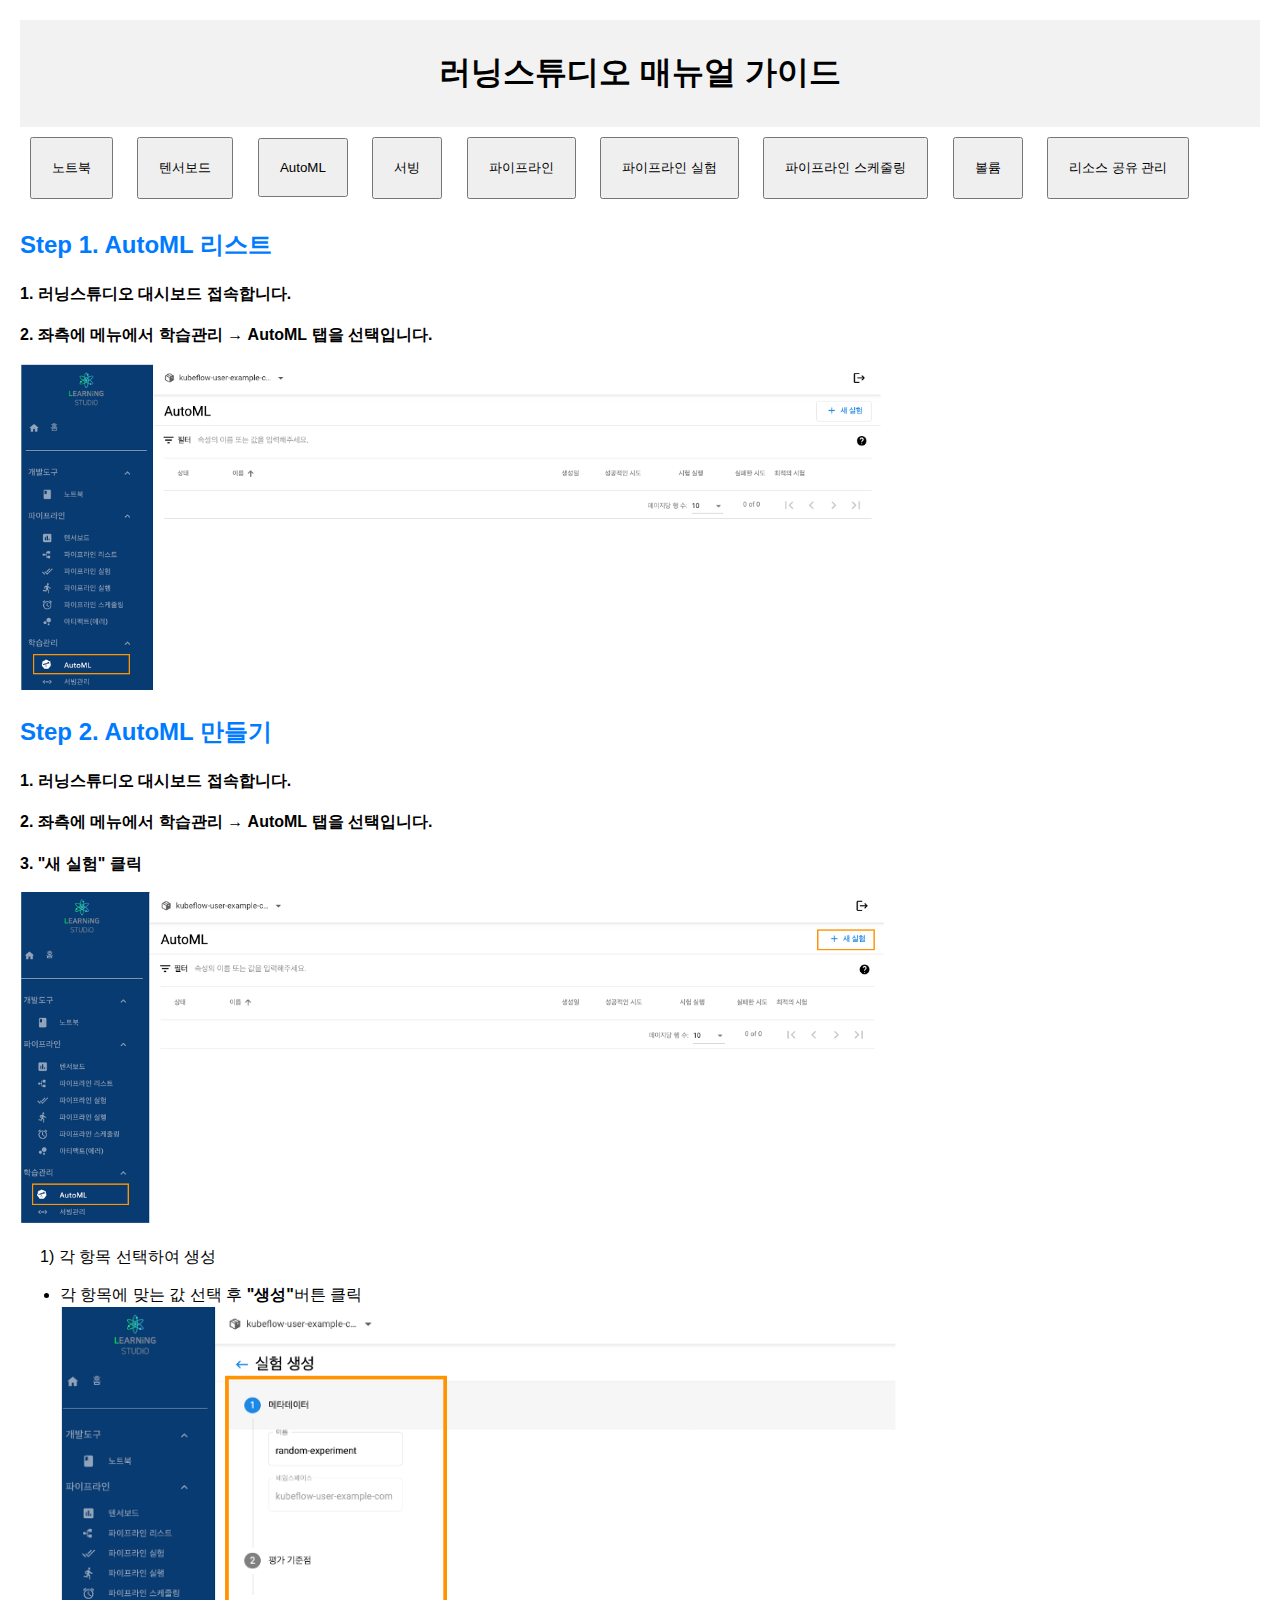
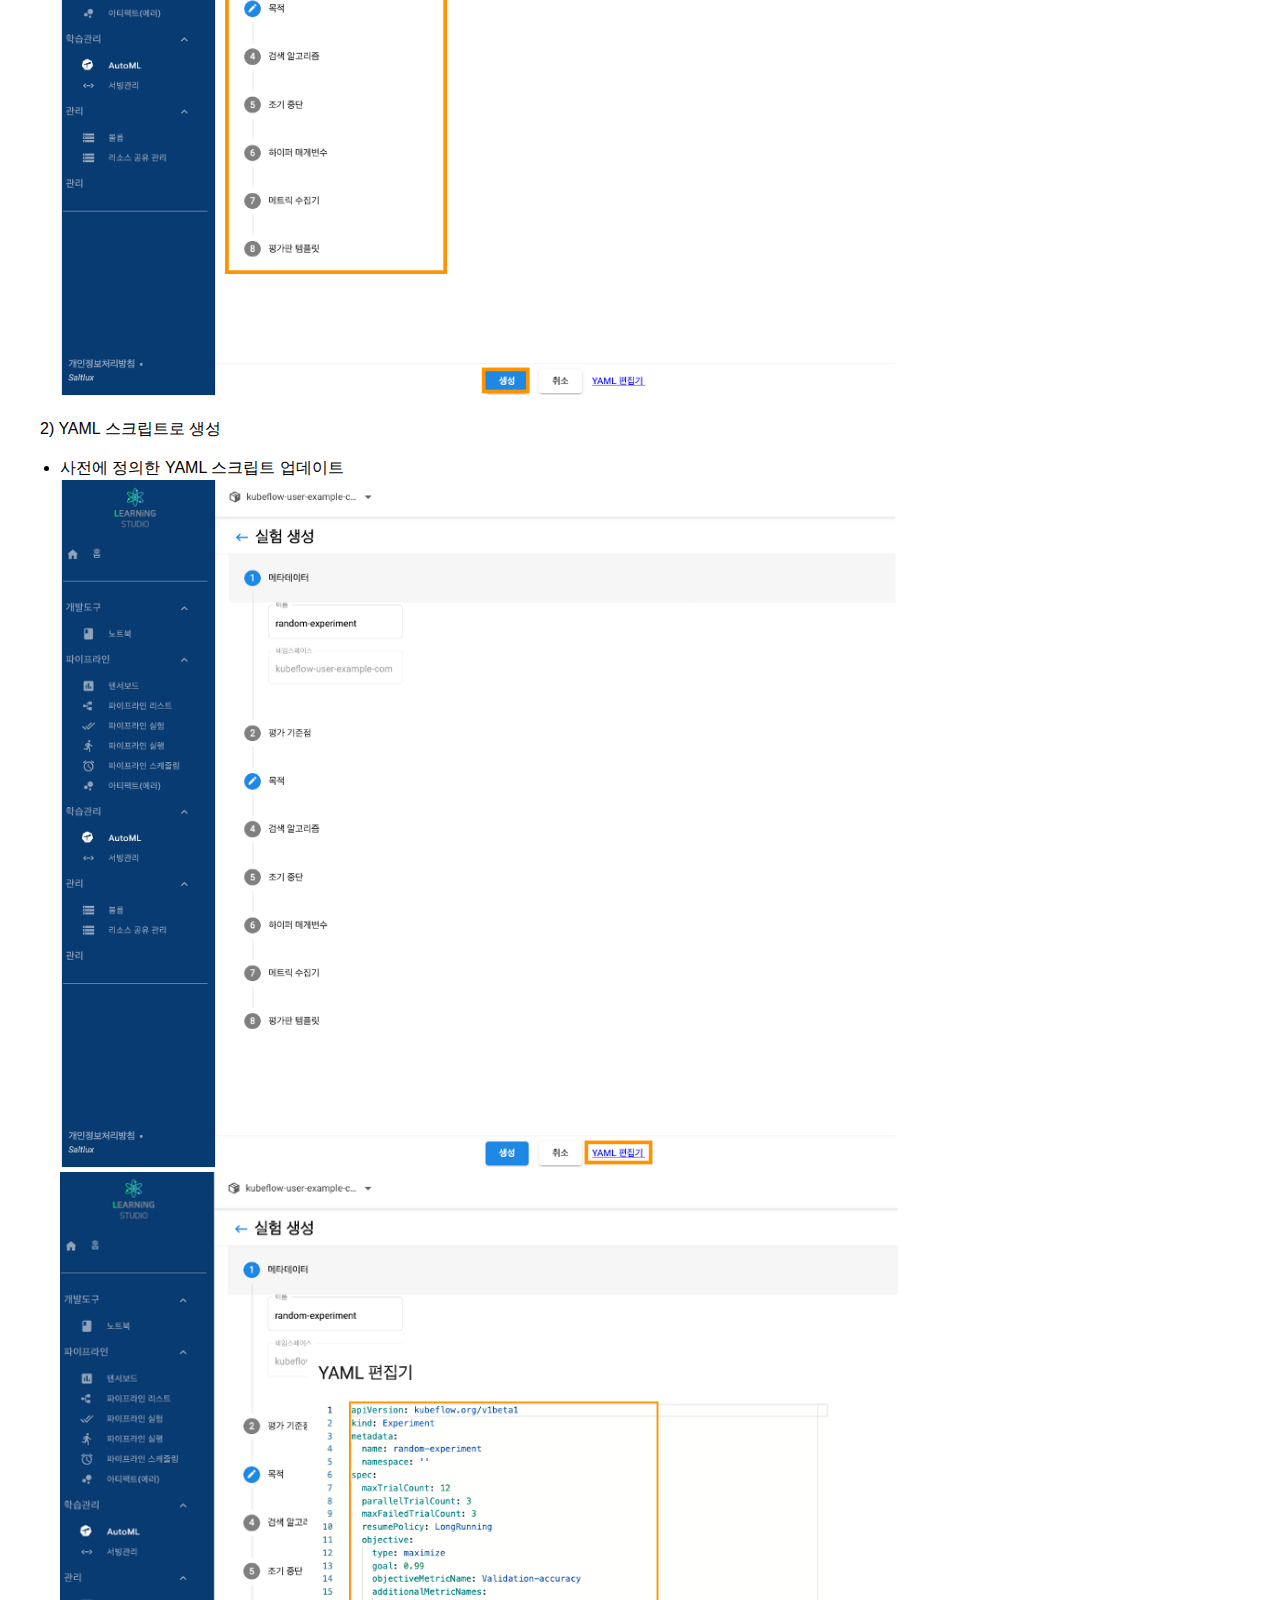
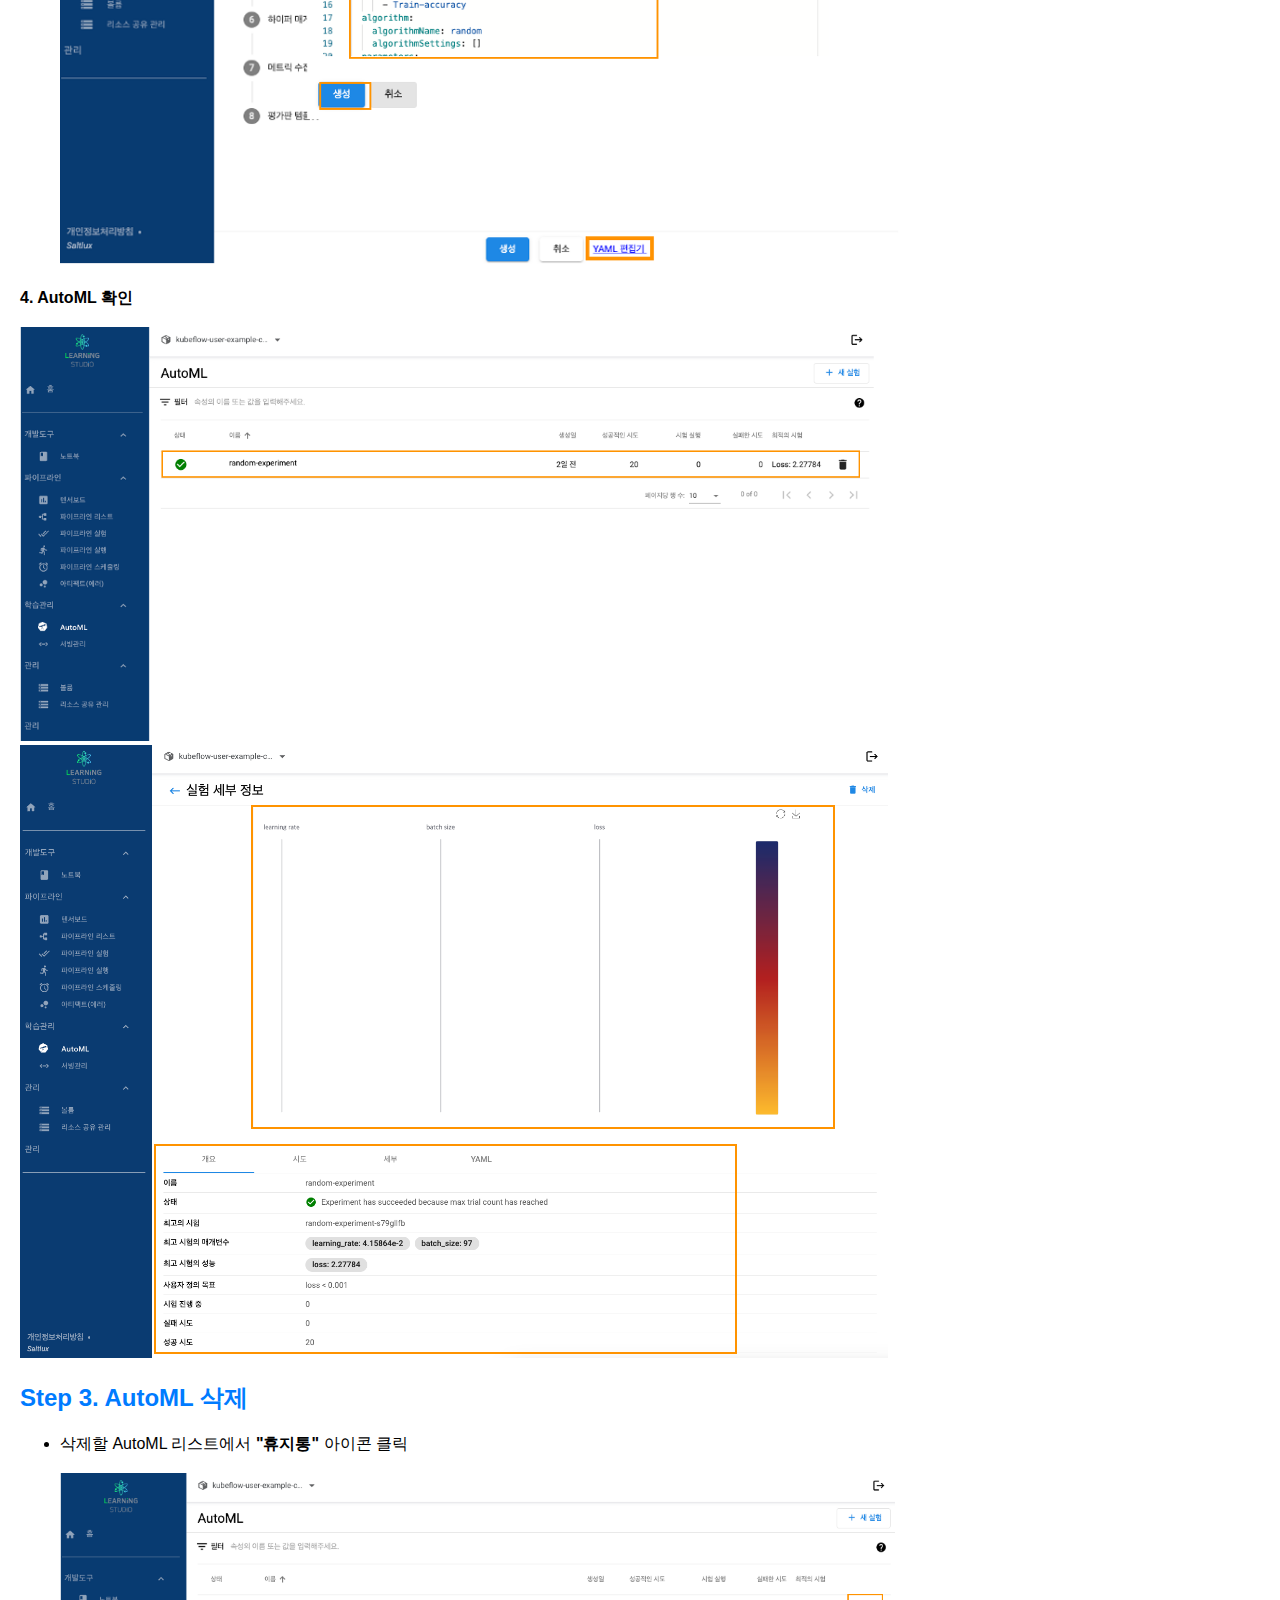
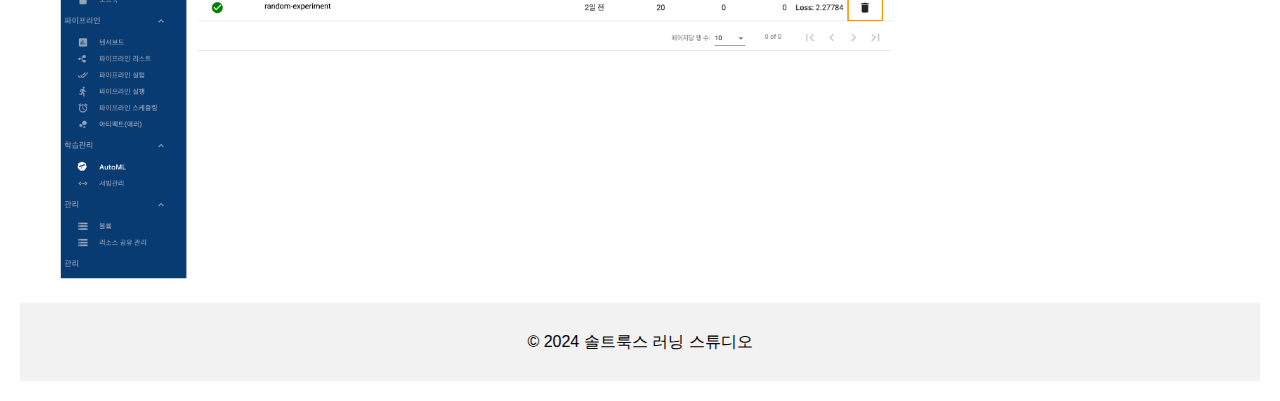
==== katib.html @ a41e3622 "manual 업데이트" ====
<!DOCTYPE html>
<html lang="en">
<head>
    <meta charset="UTF-8">
    <meta name="viewport" content="width=device-width, initial-scale=1.0">
    <link href="css/style.css" rel="stylesheet" type="text/css">
    <title>Your Manual</title>
</head>
<body>

    <header>
        <h1>러닝스튜디오 매뉴얼 가이드</h1>
    </header>

    <div class="button-container">
        <button class="button-box" onclick="window.location.href='notebook.html'">노트북</button>
        <button class="button-box" onclick="window.location.href='tensorboard.html'">텐서보드</button>
        <button class="button-box" onclick="window.location.href='katib.html'">AutoML</button>
        <button class="button-box" onclick="window.location.href='serving.html'">서빙</button>
        <button class="button-box" onclick="window.location.href='pipeline.html'">파이프라인</button>
        <button class="button-box" onclick="window.location.href='pipeline-experiments.html'">파이프라인 실험</button>
        <button class="button-box" onclick="window.location.href='pipeline-recurringruns.html'">파이프라인 스케줄링</button>
        <button class="button-box" onclick="window.location.href='volume.html'">볼륨</button>
        <button class="button-box" onclick="window.location.href='manage-users.html'">리소스 공유 관리</button>
        <!-- 추가적인 버튼들 -->
    </div>

    <section>
        <h2>Step 1. AutoML 리스트</h2>
        <p class="board">1. 러닝스튜디오 대시보드 접속합니다.</p>
        <p class="board">2. 좌측에 메뉴에서 <strong>학습관리 → AutoML</strong> 탭을 선택입니다.</p>
        <img src="katib/1.katib.png" alt="katib listt">
    </section>

    <section>
        <h2>Step 2. AutoML 만들기</h2>
        <p class="board">1. 러닝스튜디오 대시보드 접속합니다.</p>
        <p class="board">2. 좌측에 메뉴에서 <strong>학습관리 → AutoML</strong> 탭을 선택입니다.</p>
        <p class="board">3. "새 실험" 클릭</p>

        <img src="katib/2.katib.png" alt="katib make"><br>

            <p class="in">1) 각 항목 선택하여 생성</p>
            <ul class="ul-indent">
                <li>각 항목에 맞는 값 선택 후 <strong>"생성"</strong>버튼 클릭</li>
                <img src="katib/3.katib.png" alt="katib make">
            </ul>

            <p class="in">2) YAML 스크립트로 생성</p>
            <ul class="ul-indent">
                <li>사전에 정의한 YAML 스크립트 업데이트</li>
                <img src="katib/4.katib.png" alt="katib make">
                <img src="katib/5.katib.png" alt="katib make">
            </ul>
        <p class="board">4. AutoML 확인</p>
        <img src="katib/6.katib.png" alt="katib make">
        <img src="katib/7.katib.png" alt="katib make">

    </section>

    <section>
        <h2>Step 3. AutoML 삭제</h2>
        <p class="in"></p>
        <ul class="ul-indent">
            <li>삭제할 AutoML 리스트에서 <strong>"휴지통"</strong> 아이콘 클릭</li><br>
            <img src="katib/8.katib.png" alt="katib delete">
            
        </ul>
        

    </section>

    <footer>
        <p>&copy; 2024 솔트룩스 러닝 스튜디오</p>
    </footer>

</body>
</html>
---- css/style.css ----
body {
    font-family: Arial, sans-serif;
    margin: 20px;
}

header {
    text-align: center;
    padding: 10px;
    background-color: #f2f2f2;
}

section {
    margin-bottom: 20px;
}

h2 {
    color: #007BFF;
}

p {
    line-height: 1.6;
}

img {
    max-width: 70%;
    height: auto;
}
/* .ul-indent{
    list-style-position : inside
} */

footer {
    text-align: center;
    padding: 10px;
    background-color: #f2f2f2;
}
.in{
    text-indent: 20px; 
}
.in1{
    text-indent: 50px; 
}   
.in2{
    text-indent: 50px; 
}        
.board{
    font-weight:bold;
}


.button-box {

    padding: 10px;
    margin: 10px;
    cursor: pointer;
}    
.button-container {
    /* display: flex; */
    justify-content: space-around;
    /* margin-bottom: 20px; */

}

.button-box {

    padding: 20px;
    margin: 10px;
    cursor: pointer;
    transition: background-color 0.3s;
}

.button-box:hover {
    background-color: #f2f2f2;
}   


/*  */
table {
    border: 1px #a39485 solid;
    font-size: .9em;
    box-shadow: 0 2px 5px rgba(0,0,0,.25);
    width: 70%;
    border-collapse: collapse;
    border-radius: 5px;
    overflow: hidden;
  }
  
  th {
    text-align: left;
  }
    
  thead {
    font-weight: bold;
    color: #fff;
    background: #73685d;
  }
    
   td, th {
    padding: 1em .5em;
    vertical-align: middle;
  }
    
   td {
    border-bottom: 1px solid rgba(0,0,0,.1);
    background: #fff;
  }
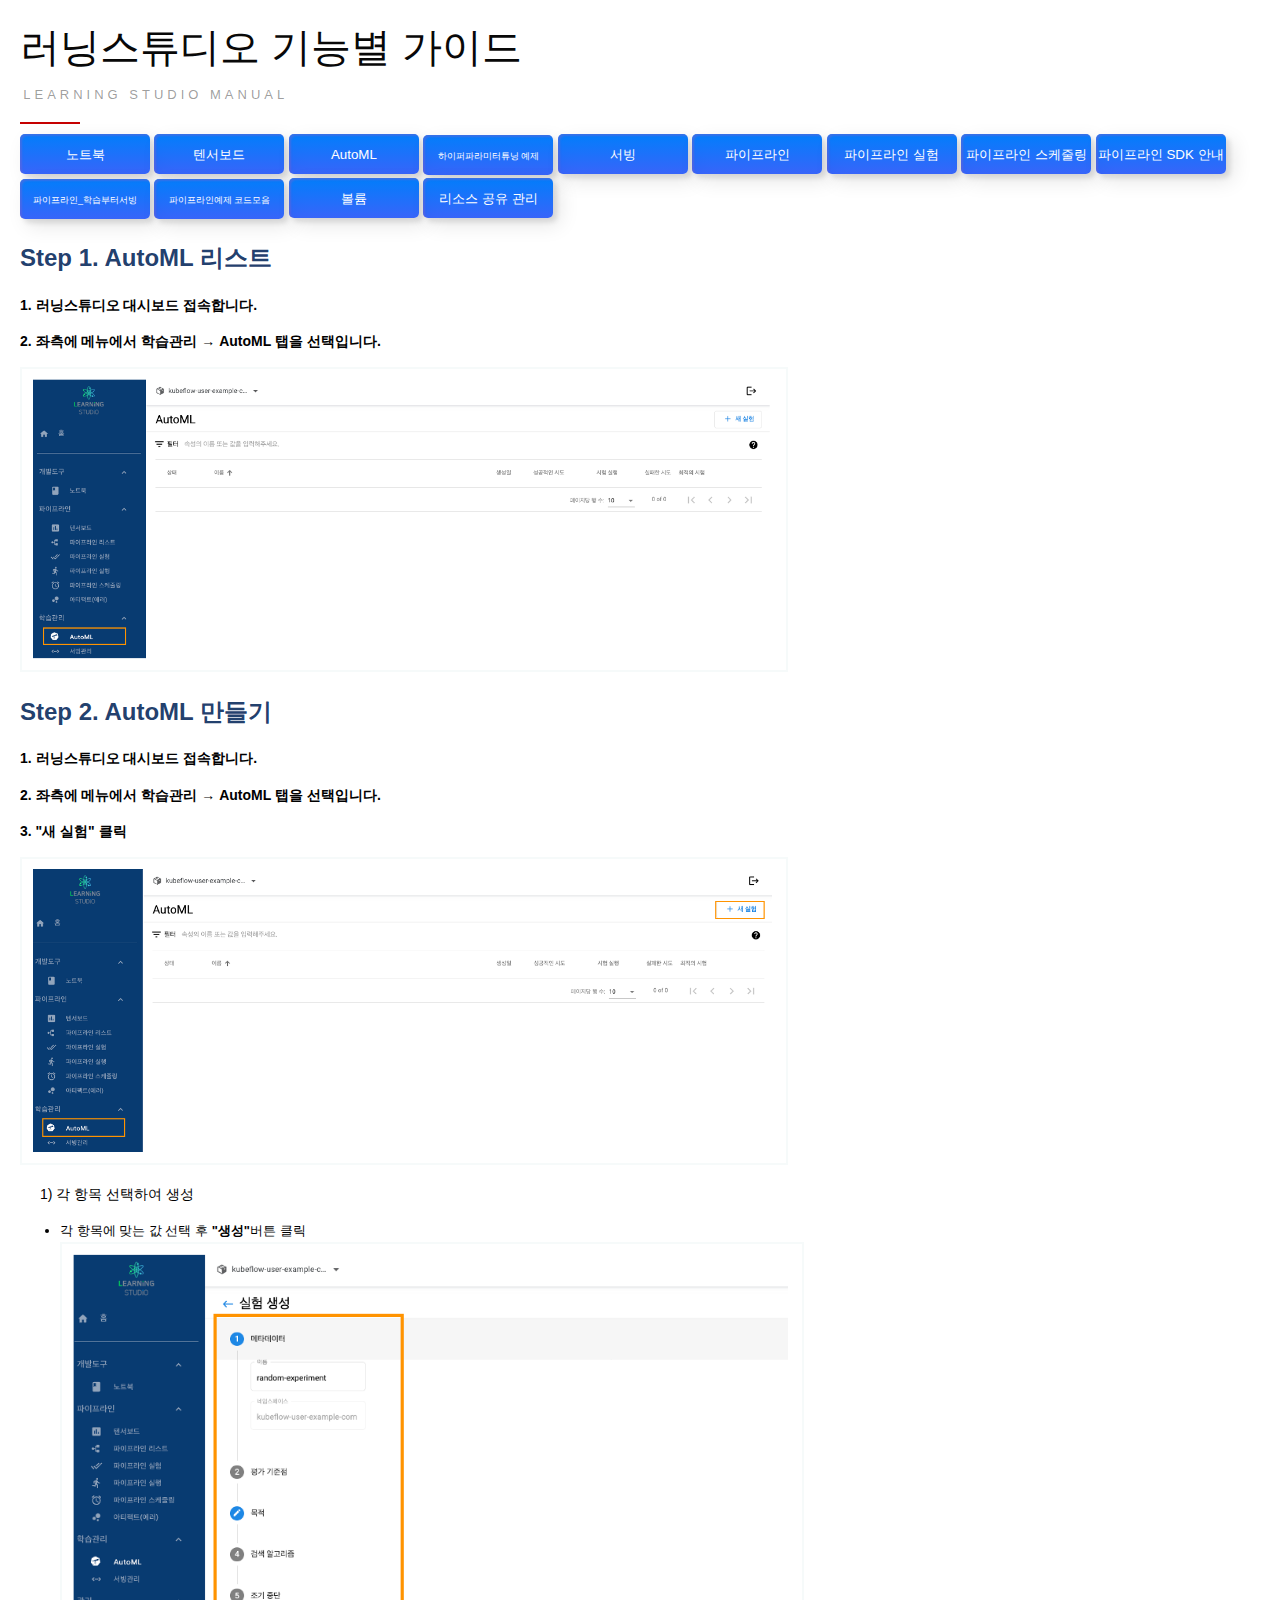
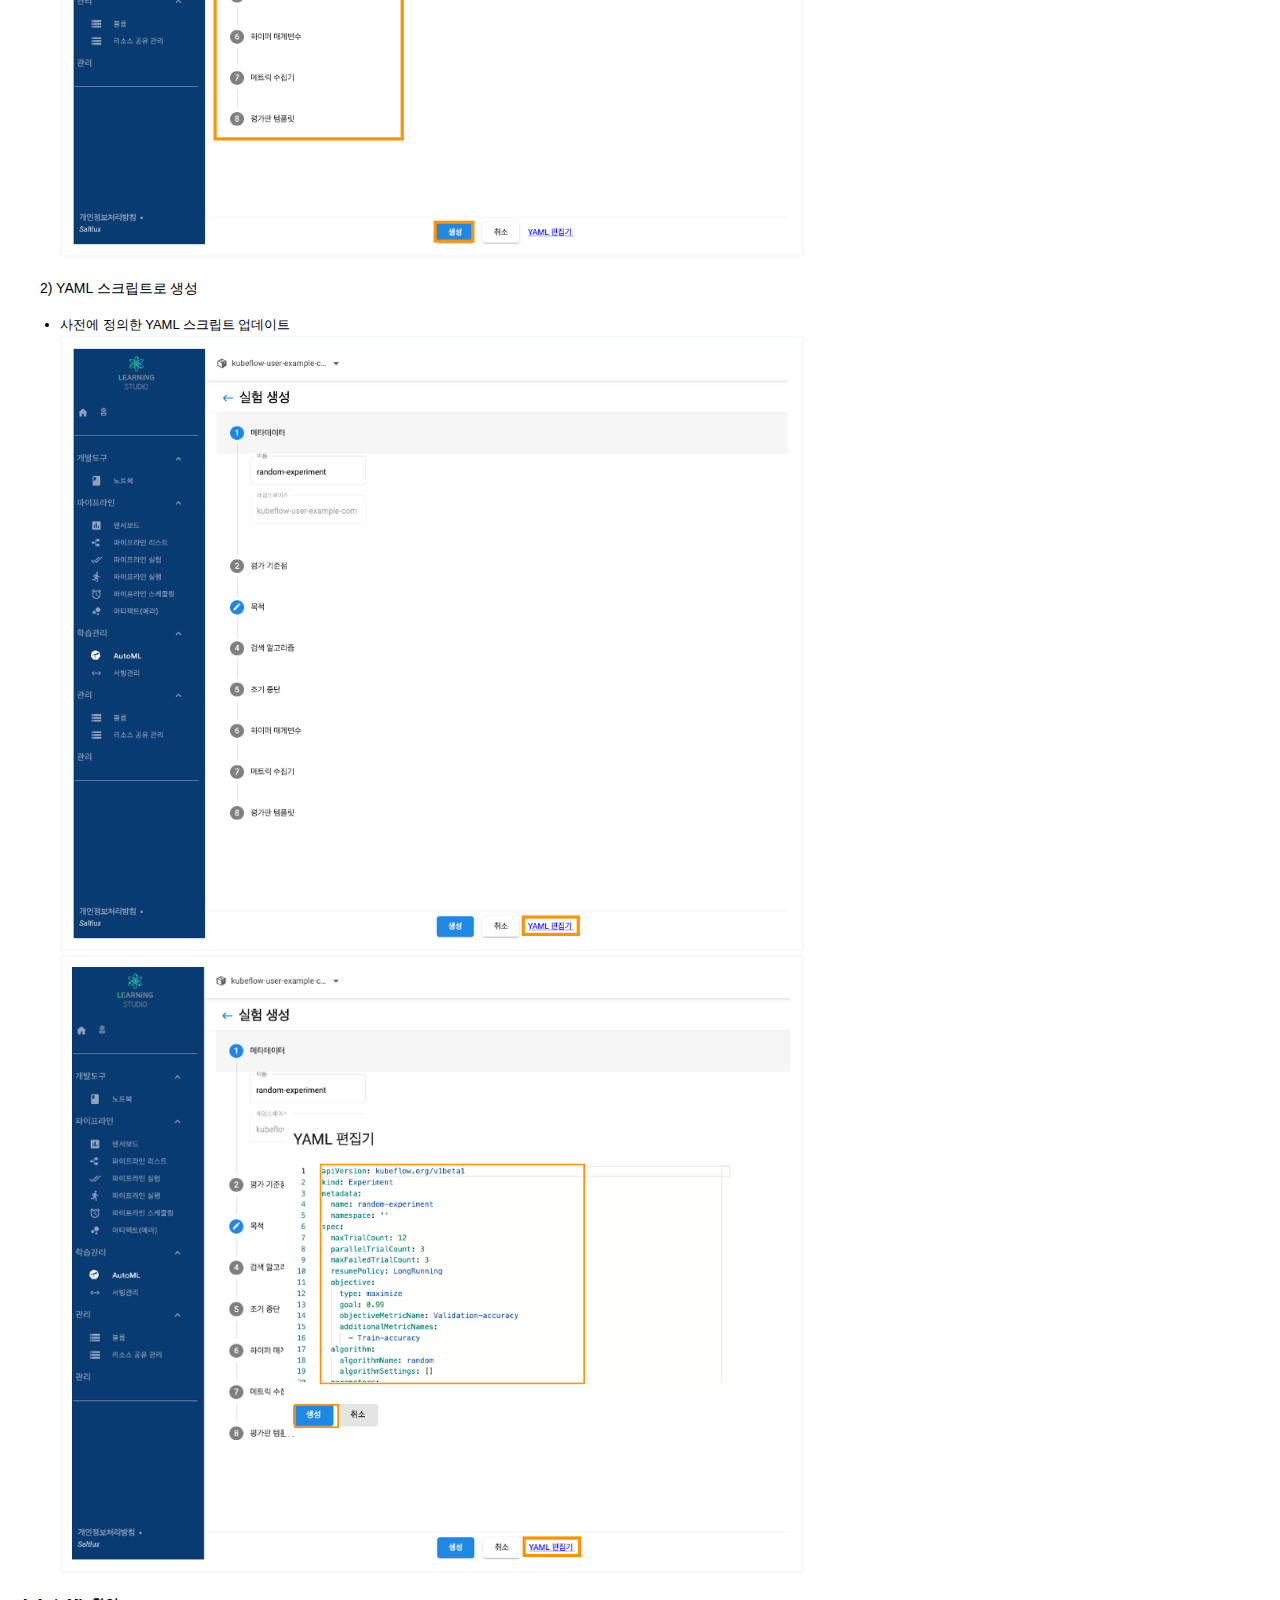
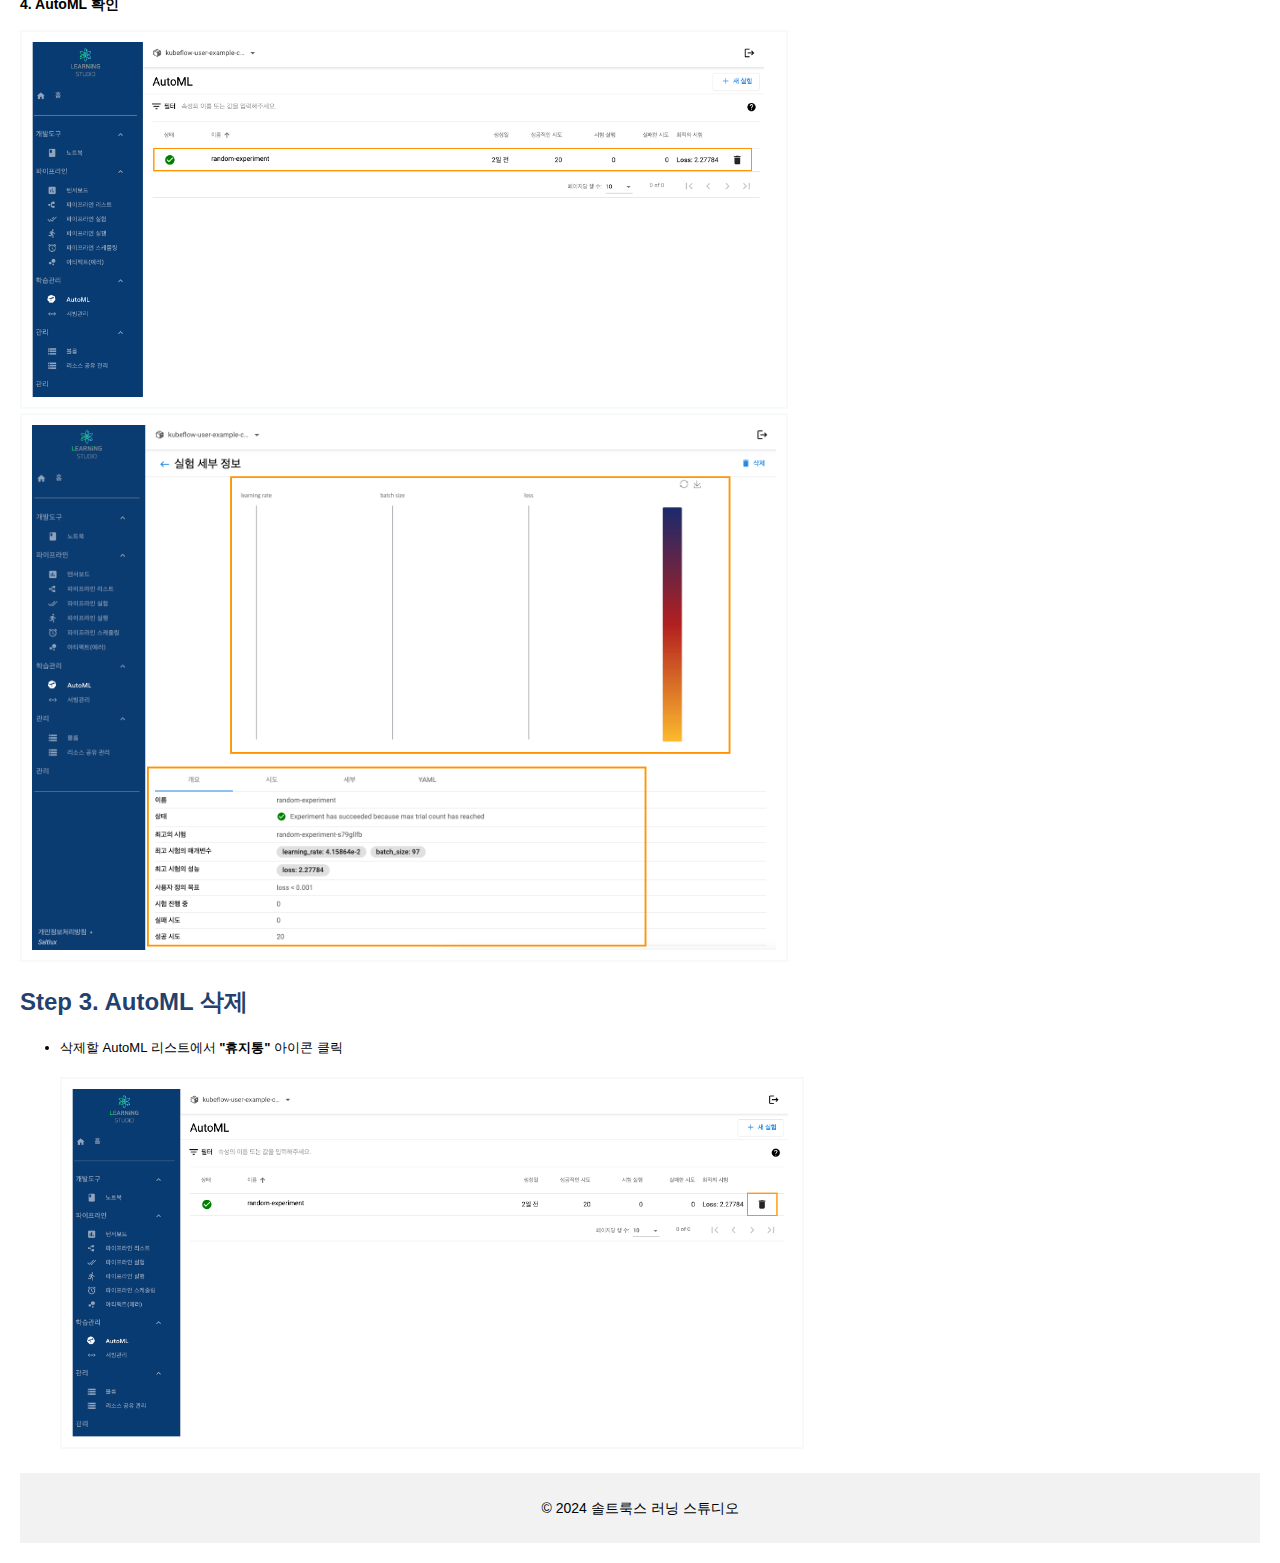
==== commit c0217a22: "branch change update" ====
--- a/katib.html
+++ b/katib.html
@@ -4,24 +4,30 @@
     <meta charset="UTF-8">
     <meta name="viewport" content="width=device-width, initial-scale=1.0">
     <link href="css/style.css" rel="stylesheet" type="text/css">
-    <title>Your Manual</title>
+    <title>Learning Studio Manual</title>
 </head>
 <body>
 
-    <header>
-        <h1>러닝스튜디오 매뉴얼 가이드</h1>
-    </header>
+    <div class="two">
+        <h1>러닝스튜디오 기능별 가이드
+          <span>Learning studio Manual</span>
+        </h1>
+    </div>
 
     <div class="button-container">
-        <button class="button-box" onclick="window.location.href='notebook.html'">노트북</button>
-        <button class="button-box" onclick="window.location.href='tensorboard.html'">텐서보드</button>
-        <button class="button-box" onclick="window.location.href='katib.html'">AutoML</button>
-        <button class="button-box" onclick="window.location.href='serving.html'">서빙</button>
-        <button class="button-box" onclick="window.location.href='pipeline.html'">파이프라인</button>
-        <button class="button-box" onclick="window.location.href='pipeline-experiments.html'">파이프라인 실험</button>
-        <button class="button-box" onclick="window.location.href='pipeline-recurringruns.html'">파이프라인 스케줄링</button>
-        <button class="button-box" onclick="window.location.href='volume.html'">볼륨</button>
-        <button class="button-box" onclick="window.location.href='manage-users.html'">리소스 공유 관리</button>
+        <button class="custom-btn btn-3" onclick="window.location.href='notebook.html'"><span>노트북</span></button>
+        <button class="custom-btn btn-3" onclick="window.location.href='tensorboard.html'"><span>텐서보드</span></button>
+        <button class="custom-btn btn-3" onclick="window.location.href='katib.html'"><span>AutoML</span></button>
+        <button class="custom-btn btn-3" onclick="window.location.href=''"><span style="font-size: xx-small;">하이퍼파라미터튜닝 예제</span></button>
+        <button class="custom-btn btn-3" onclick="window.location.href='serving.html'"><span>서빙</span></button>
+        <button class="custom-btn btn-3" onclick="window.location.href='pipeline.html'"><span>파이프라인</span></button>
+        <button class="custom-btn btn-3" onclick="window.location.href='pipeline-experiments.html'"><span>파이프라인 실험</span></button>
+        <button class="custom-btn btn-3" onclick="window.location.href='pipeline-recurringruns.html'"><span>파이프라인 스케줄링</span></button>
+        <button class="custom-btn btn-3" onclick="window.location.href='pipeline_SDK.html'"><span>파이프라인 SDK 안내</span></button>
+        <button class="custom-btn btn-3" onclick="window.location.href='pipeline_e2eMNIST.html'"><span style="font-size: xx-small;">파이프라인_학습부터서빙</span></button>
+        <button class="custom-btn btn-3" onclick="window.location.href=''"><span style="font-size: xx-small;">파이프라인예제 코드모음</span></button>
+        <button class="custom-btn btn-3" onclick="window.location.href='volume.html'"><span>볼륨</span></button>
+        <button class="custom-btn btn-3" onclick="window.location.href='manage-users.html'"><span>리소스 공유 관리</span></button>
         <!-- 추가적인 버튼들 -->
     </div>
 
--- a/css/style.css
+++ b/css/style.css
@@ -15,16 +15,40 @@
 }
 
 h2 {
-    color: #007BFF;
-}
-
+    color: #04265ae5;
+}
+
+h3 {
+  color: #04265ae5;
+}
+h4 {
+  color: #04265ae5;
+  padding-left: 20px;
+}
+
+pre{
+  margin-left: 20px;
+  background-color: #f2f2f2;
+  padding: 15px;
+}
 p {
     line-height: 1.6;
+    font-size: 14px;
 }
 
 img {
-    max-width: 70%;
+    max-width: 60%;
     height: auto;
+    padding-left: 20px;
+    border: 2px solid #f6fafa;
+    padding: 10px;
+    
+    
+}
+
+li {
+  line-height: 1.6;
+  font-size: 13px;
 }
 /* .ul-indent{
     list-style-position : inside
@@ -58,6 +82,7 @@
 .button-container {
     /* display: flex; */
     justify-content: space-around;
+    margin-top: 10px;
     /* margin-bottom: 20px; */
 
 }
@@ -67,41 +92,255 @@
     padding: 20px;
     margin: 10px;
     cursor: pointer;
-    transition: background-color 0.3s;
+    transition: background-color 0.3s;   
+
 }
 
 .button-box:hover {
     background-color: #f2f2f2;
 }   
-
-
+.custom-btn {
+    width: 130px;
+    height: 40px;
+    color: #fff;
+    border-radius: 5px;
+    padding: 10px 25px;
+    font-family: 'Lato', sans-serif;
+    font-weight: 500;
+    background: transparent;
+    cursor: pointer;
+    transition: all 0.3s ease;
+    position: relative;
+    display: inline-block;
+     box-shadow:inset 2px 2px 2px 0px rgba(112, 100, 212, 0.5),
+     7px 7px 20px 0px rgba(0,0,0,.1),
+     4px 4px 5px 0px rgba(0,0,0,.1);
+    outline: none;
+  }
+
+  /* 3 */
+  .btn-3 {
+    background: rgb(0,172,238);
+  background: linear-gradient(0deg, rgba(6, 62, 248, 0.801) 0%, rgba(2,126,251,1) 100%);
+    width: 130px;
+    height: 40px;
+    line-height: 42px;
+    padding: 0;
+    border: none;
+    margin-bottom: 3px;
+    
+  }
+  .btn-3 span {
+    position: relative;
+    display: block;
+    width: 100%;
+    height: 100%;
+  }
+  .btn-3:before,
+  .btn-3:after {
+    position: absolute;
+    content: "";
+    right: 0;
+    top: 0;
+     background: rgba(2,126,251,1);
+    transition: all 0.3s ease;
+  }
+  .btn-3:before {
+    height: 0%;
+    width: 2px;
+  }
+  .btn-3:after {
+    width: 0%;
+    height: 2px;
+  }
+  .btn-3:hover{
+     background: transparent;
+    box-shadow: none;
+  }
+  .btn-3:hover:before {
+    height: 100%;
+  }
+  .btn-3:hover:after {
+    width: 100%;
+  }
+  .btn-3 span:hover{
+     color: rgba(2,126,251,1);
+  }
+  .btn-3 span:before,
+  .btn-3 span:after {
+    position: absolute;
+    content: "";
+    left: 0;
+    bottom: 0;
+     background: rgba(2,126,251,1);
+    transition: all 0.3s ease;
+  }
+  .btn-3 span:before {
+    width: 2px;
+    height: 0%;
+  }
+  .btn-3 span:after {
+    width: 0%;
+    height: 2px;
+  }
+  .btn-3 span:hover:before {
+    height: 100%;
+  }
+  .btn-3 span:hover:after {
+    width: 100%;
+  }
+/* 13 */
+.btn-13 {
+    background-color: #89d8d3;
+  background-image: linear-gradient(315deg, #89d8d3 0%, #03c8a8 74%);
+    border: none;
+    z-index: 1;
+  }
+  .btn-13:after {
+    position: absolute;
+    content: "";
+    width: 100%;
+    height: 0;
+    bottom: 0;
+    left: 0;
+    z-index: -1;
+    border-radius: 5px;
+     background-color: #4dccc6;
+  background-image: linear-gradient(315deg, #4dccc6 0%, #96e4df 74%);
+    box-shadow:
+     -7px -7px 20px 0px #fff9,
+     -4px -4px 5px 0px #fff9,
+     7px 7px 20px 0px #0002,
+     4px 4px 5px 0px #0001;
+    transition: all 0.3s ease;
+  }
+  .btn-13:hover {
+    color: #fff;
+  }
+  .btn-13:hover:after {
+    top: 0;
+    height: 100%;
+  }
+  .btn-13:active {
+    top: 2px;
+  }
+  
+  
+/* 15 */
+.btn-15 {
+    background: rgba(2,126,251,1);
+    border: none;
+    z-index: 1;
+  }
+  .btn-15:after {
+    position: absolute;
+    content: "";
+    width: 0;
+    height: 100%;
+    top: 0;
+    right: 0;
+    z-index: -1;
+    background-color: #8447be;
+    border-radius: 5px;
+     box-shadow:inset 2px 2px 2px 0px rgba(255,255,255,.5),
+     7px 7px 20px 0px rgba(0,0,0,.1),
+     4px 4px 5px 0px rgba(0,0,0,.1);
+    transition: all 0.3s ease;
+  }
+  .btn-15:hover {
+    color: #fff;
+  }
+  .btn-15:hover:after {
+    left: 0;
+    width: 100%;
+  }
+  .btn-15:active {
+    top: 2px;
+  }
+  
 /*  */
 table {
-    border: 1px #a39485 solid;
-    font-size: .9em;
+    border: 1px #f1f1f0 solid;
+    font-size: 12px;
     box-shadow: 0 2px 5px rgba(0,0,0,.25);
-    width: 70%;
+    width: 60%;
     border-collapse: collapse;
     border-radius: 5px;
     overflow: hidden;
+    margin-left: 20px;
+    margin-bottom: 30px;
+    margin-top: 20px;
   }
   
   th {
-    text-align: left;
+    text-align: center;
   }
     
   thead {
     font-weight: bold;
     color: #fff;
-    background: #73685d;
+    background: #5f5d73;
   }
     
    td, th {
-    padding: 1em .5em;
+    padding: 5px 5px;
     vertical-align: middle;
   }
     
    td {
-    border-bottom: 1px solid rgba(0,0,0,.1);
+    border-bottom: 1px solid rgba(138, 84, 84, 0.1);
     background: #fff;
-  }+  }
+
+  h1 {
+    position: relative;
+    padding: 0;
+    margin: 0;
+    font-family: "Raleway", sans-serif;
+    font-weight: 300;
+    font-size: 40px;
+    color: #080808;
+    -webkit-transition: all 0.4s ease 0s;
+    -o-transition: all 0.4s ease 0s;
+    transition: all 0.4s ease 0s;
+  }
+  
+  h1 span {
+    display: block;
+    font-size: 0.5em;
+    line-height: 1.3;
+  }
+  h1 em {
+    font-style: normal;
+    font-weight: 600;
+  }
+  .two h1 {
+    text-transform: capitalize;
+  }
+  .two h1:before {
+    position: absolute;
+    left: 0;
+    bottom: 0;
+    width: 60px;
+    height: 2px;
+    content: "";
+    background-color: #c50000;
+  }
+  
+  .two h1 span {
+    font-size: 13px;
+    font-weight: 500;
+    text-transform: uppercase;
+    letter-spacing: 4px;
+    line-height: 3em;
+    padding-left: 0.25em;
+    color: rgba(0, 0, 0, 0.4);
+    padding-bottom: 10px;
+  }
+  .alt-two h1 {
+    text-align:center;
+  }
+  .alt-two h1:before {
+    left:50%; margin-left:-30px;
+  }
+  